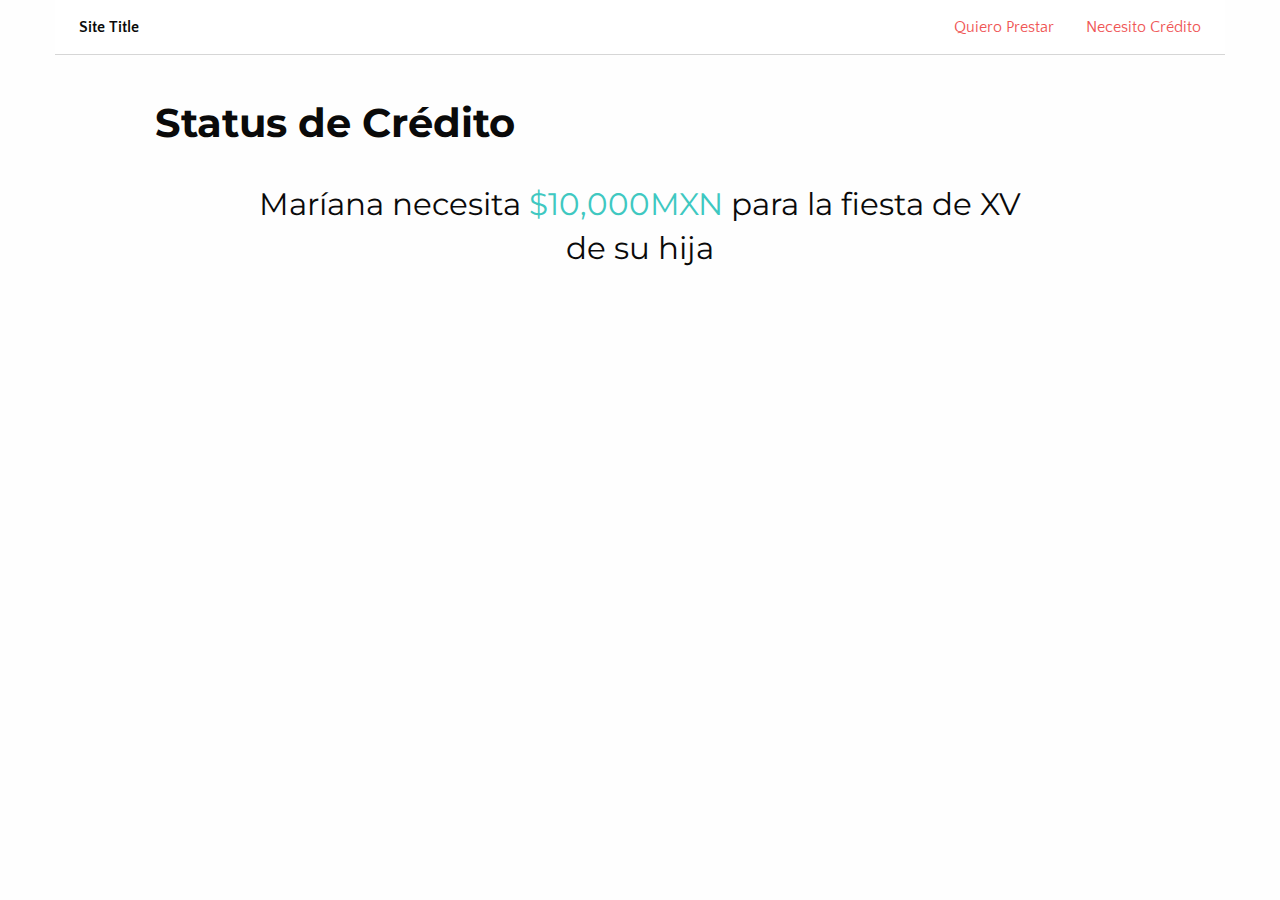
==== credito_status.html @ a4f36e96 "first commit" ====
<!doctype html>
<html class="no-js" lang="en">
  <head>
    <meta charset="utf-8" />
    <meta http-equiv="x-ua-compatible" content="ie=edge">
    <meta name="viewport" content="width=device-width, initial-scale=1.0" />
    <title>Micha y micha</title>
    <link rel="stylesheet" href="css/foundation.css" />
    <link rel="stylesheet" href="css/app.css" />
    <link rel="stylesheet" href="css/prestar.css" />
    <link href='https://fonts.googleapis.com/css?family=Quattrocento+Sans:400,700|Montserrat:400,700' rel='stylesheet' type='text/css'>
  </head>
  <body>

    <div class="row">
      <div class="large-12 small-12 columns">
        <div class="top-bar">
          <div class="top-bar-left">
            <ul class="dropdown menu" data-dropdown-menu>
              <li class="menu-text">Site Title</li>
            </ul>
          </div>
          <div class="top-bar-right">
            <ul class="menu">
              <li><a href="#">Quiero Prestar</a></li>
              <li><a href="#">Necesito Cr&eacute;dito</a></li>
            </ul>
          </div>
        </div>
      </div>
    </div>

    <div class="row">
      <div class="large-10 small-12 large-offset-1 columns">
        <h2>Status de Cr&eacute;dito</h2>
      </div>
    </div>
    <br/>
    <div class="row">
      <div class="large-8 small-12 large-offset-2 columns">
        <center>
          <h3>Mar&iacute;ana necesita <span class="header-money">$10,000MXN</span> para la fiesta de XV de su hija</h3>
        </center>
      </div>
    </div>
---- css/app.css ----
body, p, span {
  font-family: 'Quattrocento Sans', sans-serif;
}

h1, h2, h3, h4, h5, h6 {
  font-family: 'Montserrat', sans-serif;
}


.header-money{
  color: #3fc8c1;
  font-family: 'Montserrat', sans-serif;
}
---- css/prestar.css ----
.top-bar {
  background-color: #ffffff;
  border-bottom: 1px solid #d6d6d6;
}

.top-bar ul {
  background-color: #ffffff;
}

.top-bar a {
  color: #ef5656;
}

a {
  color: #ef5656;
}

.sidebar-block {
  background-color: #ebebeb;
  padding: 25px 20px 10px 20px;
}

.cta-button {
  background-color: #ef5656;
  font-weight: 700;
  font-family: 'Montserrat', sans-serif;
}

.share-button {
  background-color: #232e26;
  font-weight: 700;
  font-family: 'Montserrat', sans-serif;
}

.receive-money {
  color: #ef5656;
  font-weight: 700;
}

h2 {
  margin-top: 40px;
  font-weight: 700;
}



.description-name {
  color: #55a166;
  margin-top: 10px;
}

.header-money{
  color: #3fc8c1;
  font-family: 'Montserrat', sans-serif;
}

h1, h2, h3, h4, h5, h6 {
  font-family: 'Montserrat', sans-serif;
}

.sidebar-block h4 {
  color: #232e26;
  margin: 0;
  font-size: 36px;
}

.sidebar-block p {
  font-weight: 700;
  font-size: 18px;
}

.progress.success .progress-meter {
  background-color: #7accb3;

}

.sidebar-block .amount-remaining {
  color: #55a166;
}

body, p, span {
  font-family: 'Quattrocento Sans', sans-serif;

}
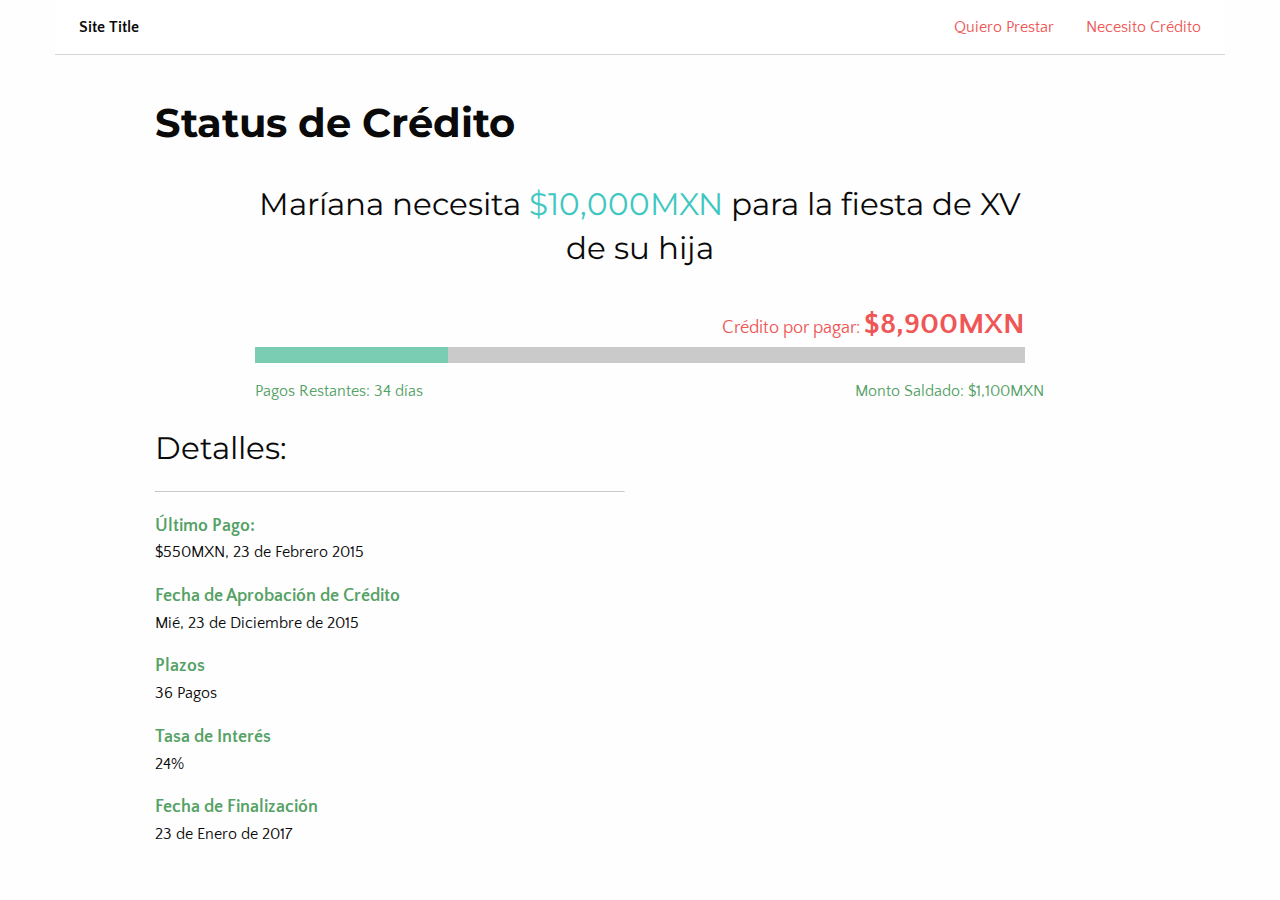
==== commit a5e52f17: "Credit status" ====
--- a/credito_status.html
+++ b/credito_status.html
@@ -43,3 +43,41 @@
         </center>
       </div>
     </div>
+
+    <br/>
+    <div class="row">
+      <div class="large-8 small-12 large-offset-2 columns">
+        <div class="right">
+          <span class="credit_caption">Cr&eacute;dito por pagar:</span> <span class="credit_amount">$8,900MXN</span>
+        </div>
+        <div class="success progress" role="progressbar" tabindex="0" aria-valuenow="25" aria-valuemin="0" aria-valuetext="25 percent" aria-valuemax="100">
+          <div class="progress-meter" style="width: 25%"></div>
+        </div>
+      </div>
+    </div>
+
+    <div class="row">
+      <div class="large-4 small-12 large-offset-2 columns">
+        <span class="payments_pending">Pagos Restantes: 34 d&iacute;as</span>
+      </div>
+      <div class="large-4 small-12 columns">
+        <span class="monto_cubierto">Monto Saldado: $1,100MXN</span>
+      </div>
+    </div>
+    <br/>
+    <div class="row">
+      <div class="large-5 small-12 large-offset-1 columns">
+        <h3>Detalles:</h3>
+        <hr>
+        <p class="subtitle green">&Uacute;ltimo Pago:</p>
+        <p>$550MXN, 23 de Febrero 2015</p>
+        <p class="subtitle green">Fecha de Aprobaci&oacute;n de Cr&eacute;dito</p>
+        <p>Mi&eacute;, 23 de Diciembre de 2015</p>
+        <p class="subtitle green">Plazos</p>
+        <p>36 Pagos</p>
+        <p class="subtitle green">Tasa de Inter&eacute;s</p>
+        <p>24%</p>
+        <p class="subtitle green">Fecha de Finalizaci&oacute;n</p>
+        <p>23 de Enero de 2017</p>
+      </div>
+    </div>
--- a/css/app.css
+++ b/css/app.css
@@ -11,3 +11,36 @@
   color: #3fc8c1;
   font-family: 'Montserrat', sans-serif;
 }
+
+.right {
+  text-align: right;
+}
+
+.credit_caption {
+  color: #ef5656;
+  font-size: 18px;
+}
+
+.credit_amount {
+  color: #ef5656;
+  font-size: 30px;
+  font-weight: 700;
+}
+
+.monto_cubierto {
+  color: #55a166;
+}
+
+.payments_pending {
+  color: #55a166;
+}
+
+.subtitle {
+  font-weight: 700;
+  font-size: 18px;
+  margin: 0;
+}
+
+.green {
+  color: #55a166;
+}
--- a/css/prestar.css
+++ b/css/prestar.css
@@ -49,11 +49,6 @@
   margin-top: 10px;
 }
 
-.header-money{
-  color: #3fc8c1;
-  font-family: 'Montserrat', sans-serif;
-}
-
 h1, h2, h3, h4, h5, h6 {
   font-family: 'Montserrat', sans-serif;
 }
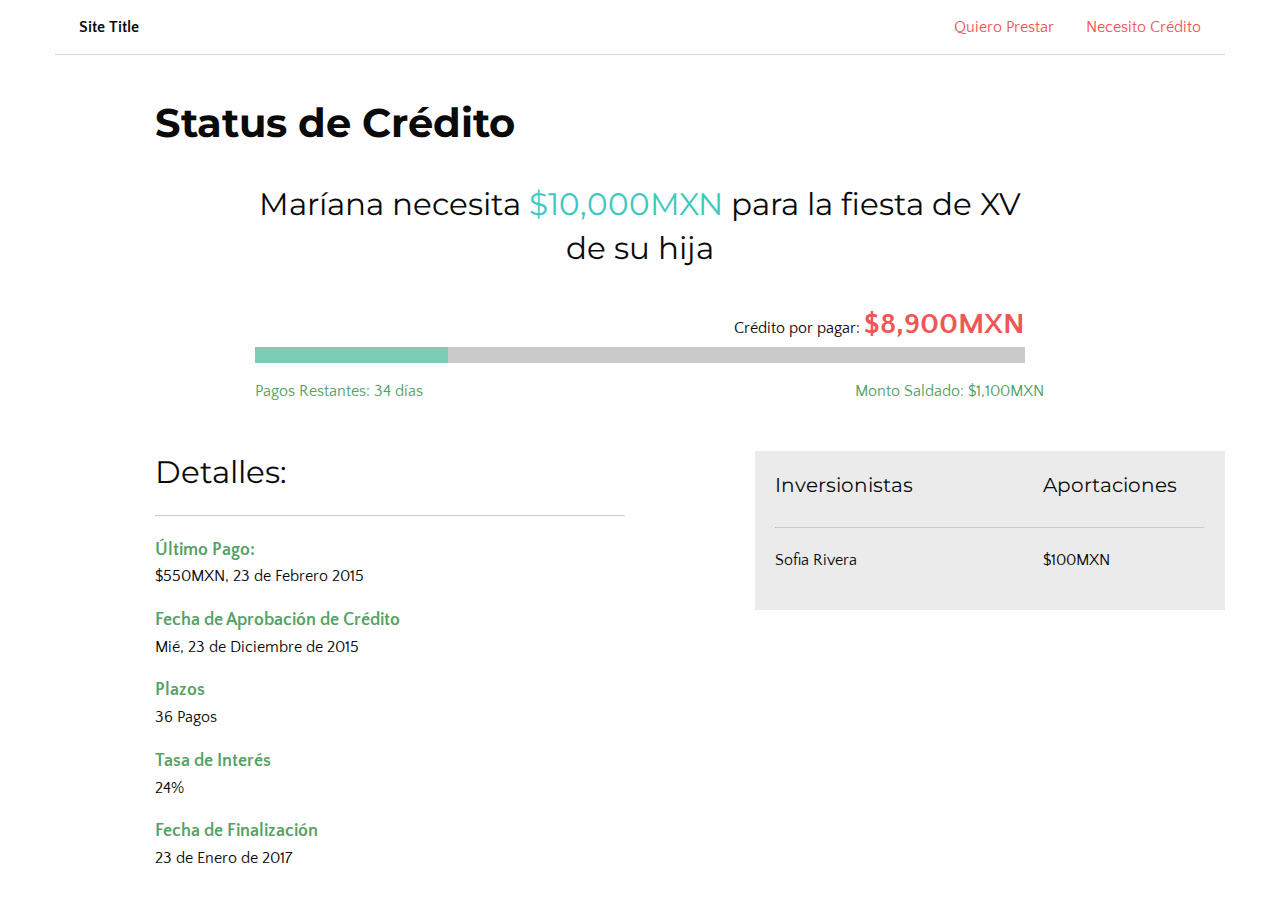
==== commit 3e46c069: "credit status" ====
--- a/credito_status.html
+++ b/credito_status.html
@@ -47,7 +47,7 @@
     <br/>
     <div class="row">
       <div class="large-8 small-12 large-offset-2 columns">
-        <div class="right">
+        <div class="right"
           <span class="credit_caption">Cr&eacute;dito por pagar:</span> <span class="credit_amount">$8,900MXN</span>
         </div>
         <div class="success progress" role="progressbar" tabindex="0" aria-valuenow="25" aria-valuemin="0" aria-valuetext="25 percent" aria-valuemax="100">
@@ -65,6 +65,7 @@
       </div>
     </div>
     <br/>
+    <br/>
     <div class="row">
       <div class="large-5 small-12 large-offset-1 columns">
         <h3>Detalles:</h3>
@@ -80,4 +81,25 @@
         <p class="subtitle green">Fecha de Finalizaci&oacute;n</p>
         <p>23 de Enero de 2017</p>
       </div>
+      <div class="large-5 small-12 columns">
+        <div class="graybox">
+          <div class="row">
+            <div class="large-7 columns">
+              <h5>Inversionistas</h5>
+            </div>
+            <div class="large-5 columns">
+              <h5>Aportaciones</h5>
+            </div>
+          </div>
+          <hr>
+          <div class="row">
+            <div class="large-7 columns">
+              <p>Sofia Rivera</p>
+            </div>
+            <div class="large-5 columns">
+              <p>$100MXN</p>
+            </div>
+          </div>
+        </div>
+      </div>
     </div>
--- a/css/app.css
+++ b/css/app.css
@@ -44,3 +44,8 @@
 .green {
   color: #55a166;
 }
+
+.graybox {
+  padding: 20px;
+  background-color: #ebebeb;
+}
